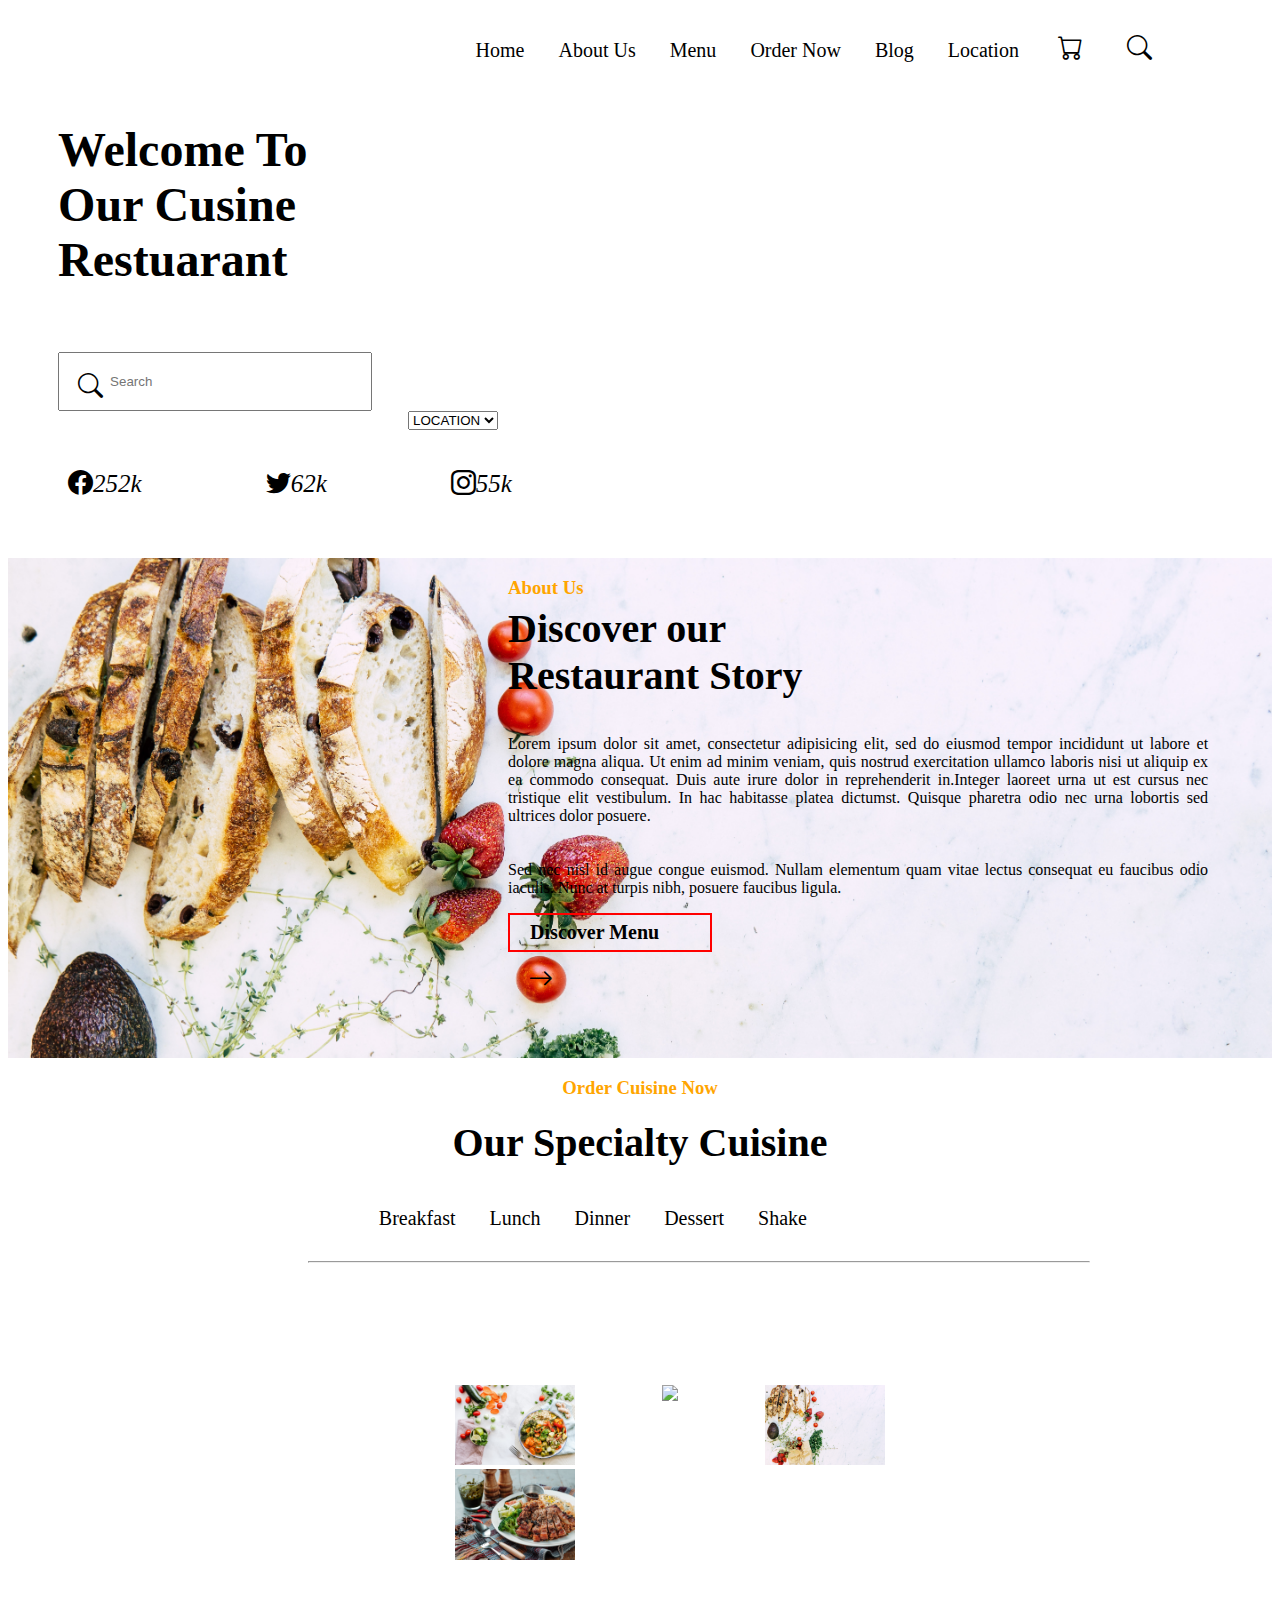
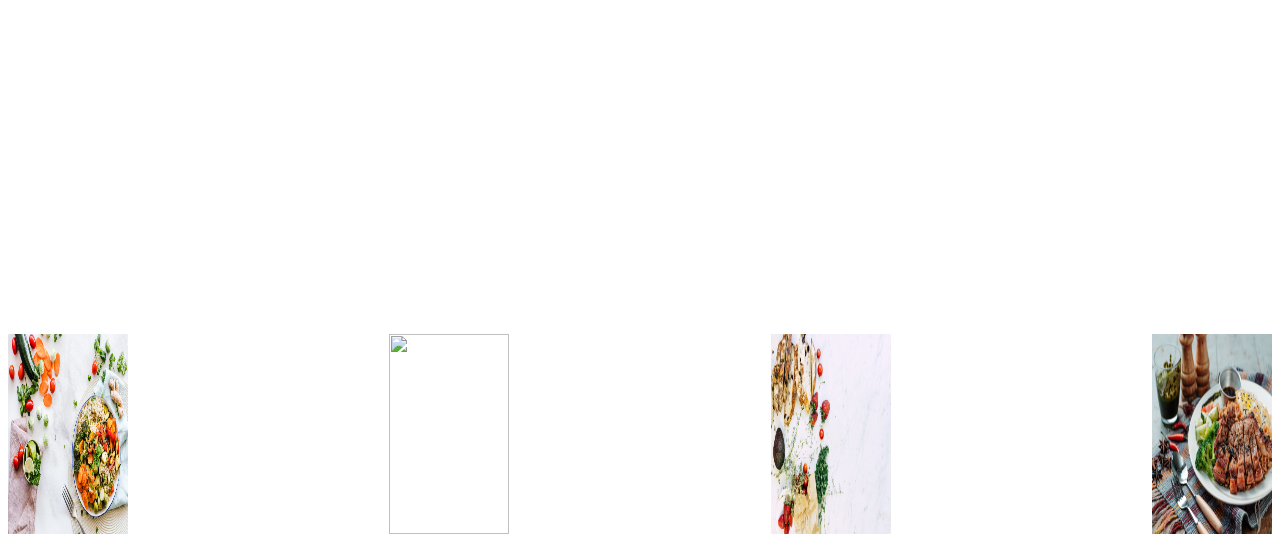
==== index.html @ d358e1a0 "this is my first commit" ====
<!DOCTYPE html>
<html lang="en">
  <head>
    <meta charset="UTF-8" />
    <meta http-equiv="X-UA-Compatible" content="IE=edge" />
    <meta name="viewport" content="width=device-width, initial-scale=1.0" />
    <title>Restaurant</title>
    <link rel="stylesheet" href="style.css" />
    <link rel="stylesheet"
    href=https://cdn.jsdelivr.net/npm/bootstrap-icons@1.8.0/font/bootstrap-icons.css>
  </head>
  <body>
    <div class="container">
      <div class="nav">
        <ul>
          <li><a href="Home">Home</a></li>
          <li><a href="About Us">About Us</a></li>
          <li><a href="Menu">Menu</a></li>
          <li><a href="Order Now">Order Now</a></li>
          <li><a href="Blog">Blog</a></li>
          <li><a href="Location">Location</a></li>
          <i class="bi bi-cart"></i>
          <i class="bi bi-search"></i>
        </ul>
      </div>
      <div class="header">
        <h4>Welcome To Our Cusine Restuarant</h4>
      </div>
      <div class="section1">
        <div class="try">
          <i class="bi bi-search"></i>
        </div>
        <input type="text" placeholder="Search" size="30" />
      </div>
      <div class="dropdown">
        <select>
          <option value="LOCATION">LOCATION</option>
        </select>
      </div>
      <div class="icons">
        <i class="bi bi-facebook">252k</i>
        <i class="bi bi-twitter">62k</i>
        <i class="bi bi-instagram">55k</i>
      </div>
    </div>
    <div class="section2">
      <div class="section3">
        <h3 class="first">About Us</h3>
        <h5>Discover our Restaurant Story</h5>
        <p>
          Lorem ipsum dolor sit amet, consectetur adipisicing elit, sed do
          eiusmod tempor incididunt ut labore et dolore magna aliqua. Ut enim ad
          minim veniam, quis nostrud exercitation ullamco laboris nisi ut
          aliquip ex ea commodo consequat. Duis aute irure dolor in
          reprehenderit in.Integer laoreet urna ut est cursus nec tristique elit
          vestibulum. In hac habitasse platea dictumst. Quisque pharetra odio
          nec urna lobortis sed ultrices dolor posuere.
        </p>
        <p>
          Sed nec nisl id augue congue euismod. Nullam elementum quam vitae
          lectus consequat eu faucibus odio iaculis. Nunc at turpis nibh,
          posuere faucibus ligula.
        </p>
        <h1>Discover Menu</h1>
        <i class="bi bi-arrow-right"></i>
      </div>
    </div>
    <div class="section4">
      <h3 class="second">Order Cuisine Now</h3>
      <h6>Our Specialty Cuisine</h6>
      <div class="nav1">
        <ul>
          <li><a href="Breakfast">Breakfast</a></li>
          <li><a href="Lunch">Lunch</a></li>
          <li><a href="Dinner">Dinner</a></li>
          <li><a href="Dessert">Dessert</a></li>
          <li><a href="Shake">Shake</a></li>
        </ul>
        <hr />
      </div>
      <div class="images">
        <div class="img1">
          <img src="img1.jpg" height="auto" width="120px" />
        </div>
        <div class="img2">
          <img src="img3.jpg" height="auto" width="120px" />
        </div>
        <div class="img3">
          <img src="img2.jpg" height="auto" width="120px" />
        </div>
        <div class="img4">
          <img src="img4.jpg" height="auto" width="120px" />
        </div>
      </div>
      <div class="images1">
        <div class="img1">
          <img src="img1.jpg" height="200px" width="120px" />
        </div>
        <div class="img2">
          <img src="img3.jpg" height="200px" width="120px" />
        </div>
        <div class="img3">
          <img src="img2.jpg" height="200px" width="120px" />
        </div>
        <div class="img4">
          <img src="img4.jpg" height="200px" width="120px" />
        </div>
      </div>
    </div>
  </body>
</html>
---- style.css ----
/* sty */
.container {
  background-image: url("img5.jpg");
  background-repeat: no-repeat;
  background-size: cover;
  padding: 0.1px 0.1px;
  height: 550px;
}
a {
  color: black;
  text-decoration: none;
}
li {
  list-style-type: none;
  display: inline-block;
  padding: 15px;
  font-size: 20px;
}
ul {
  float: right;
  padding-right: 100px;
}
h4 {
  padding: 50px;
  font-size: 48px;
  width: 250px;
  padding-bottom: 1px;
}
input[type="text"] {
  margin-left: 50px;
  padding: 10px;
}
.section2 {
  background-image: url("img2.jpg");
  background-repeat: no-repeat;
  background-size: cover;
  padding: 0.1px 0.1px;
  height: 500px;
}
.first {
  color: orange;
  margin-bottom: 5px;
}
h5 {
  font-size: 40px;
  width: 300px;
  padding-top: 1px;
  margin-top: 1px;
  margin-bottom: 10px;
}
hr {
  width: 780px;
  text-align: right;
  margin-left: 300px;
}
p {
  text-align: justify;
  padding-top: 20px;
}
h1 {
  font-size: 20px;
  border: 2px solid red;
  width: 150px;
  padding: 6px;
  padding-left: 20px;
  padding-right: 30px;
}
.section3 {
  width: 700px;
  padding-left: 500px;
}
.second {
  color: orange;
}
.section4 {
  text-align: center;
}
i {
  padding: 20px;
  font-size: 25px;
}
.section1 {
  position: relative;
}
input[type="text"] {
  padding-left: 50px;
  width: 250px;
  height: 35px;
}
.icons {
  padding-top: 40px;
}
.icons > i {
  padding: 60px;
}
.dropdown {
  padding-left: 400px;
}
h6 {
  font-size: 40px;
  padding-top: 1px;
  margin-top: 1px;
  margin-bottom: 10px;
}
.check {
  text-align: center;
}
.try {
  position: absolute;
  bottom: 10px;
  left: 50px;
}
.images {
  display: grid;
  grid-template-columns: repeat(3, 1fr);
  padding: 370px;
  padding-top: 2px;
  margin-top: 120px;
  margin-left: 60px;
  margin-bottom: 0;
}
.images1 {
  display: flex;
  justify-content: space-between;
}
.nav1 {
  padding-right: 350px;
}
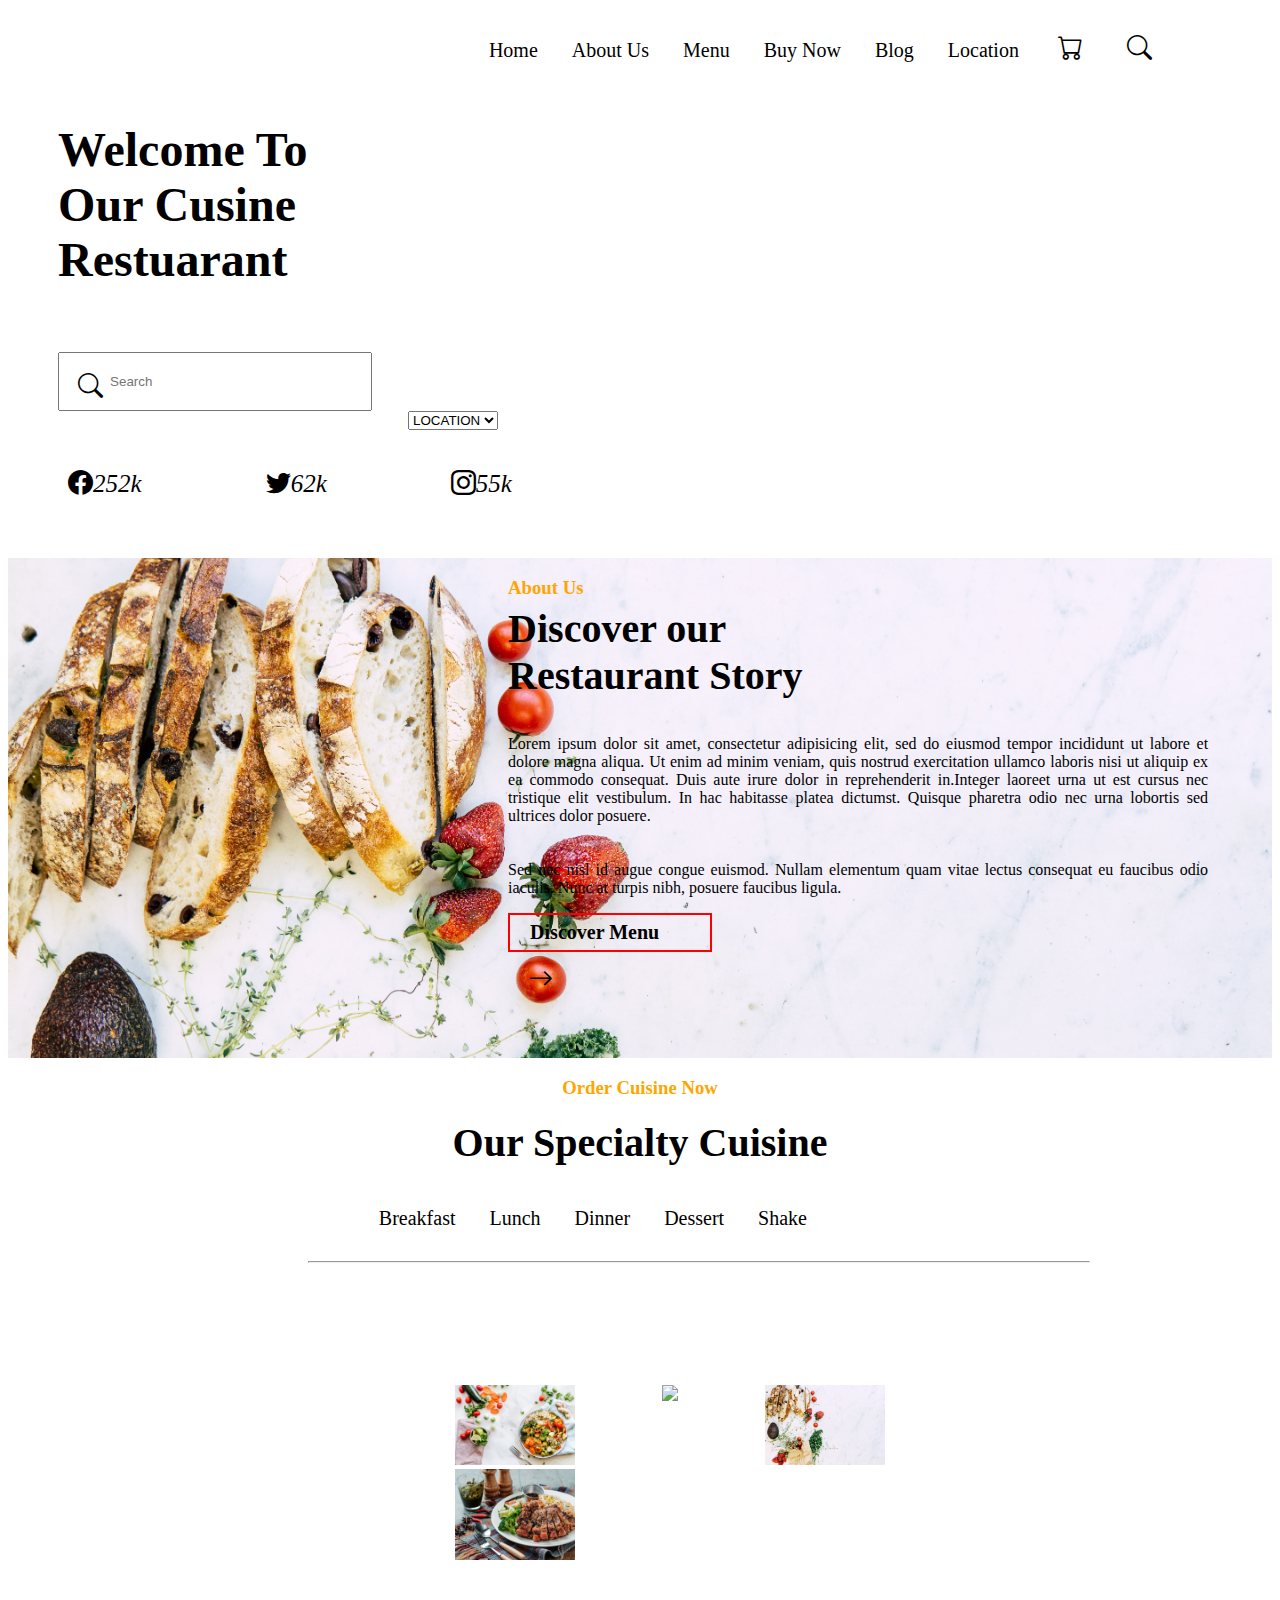
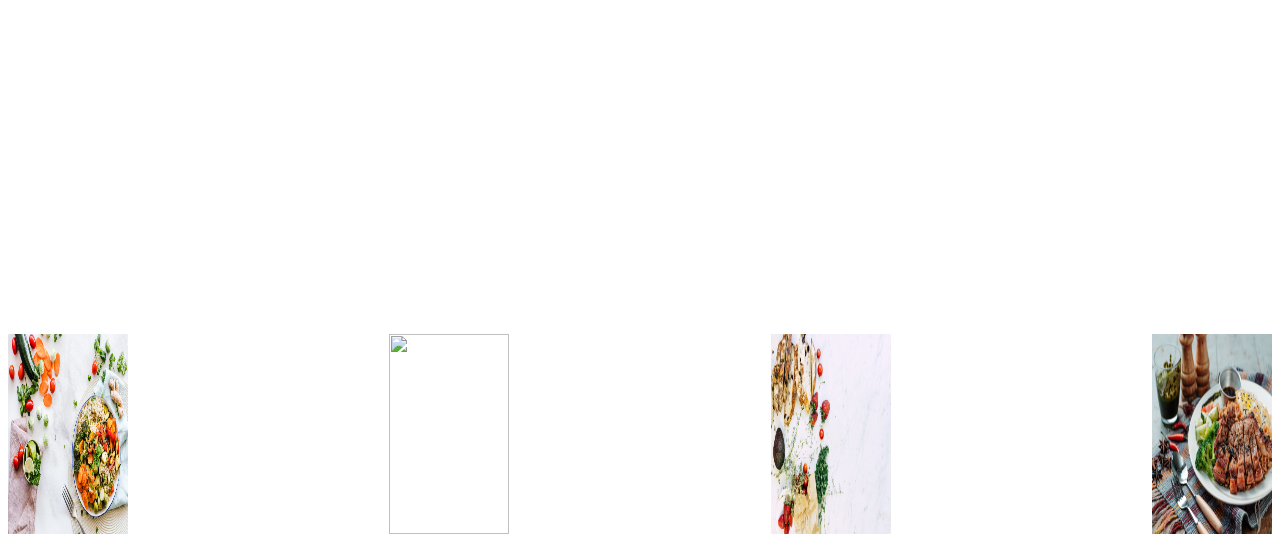
==== commit 227d2fcc: "changed order to buy" ====
--- a/index.html
+++ b/index.html
@@ -16,7 +16,7 @@
           <li><a href="Home">Home</a></li>
           <li><a href="About Us">About Us</a></li>
           <li><a href="Menu">Menu</a></li>
-          <li><a href="Order Now">Order Now</a></li>
+          <li><a href="Order Now">Buy Now</a></li>
           <li><a href="Blog">Blog</a></li>
           <li><a href="Location">Location</a></li>
           <i class="bi bi-cart"></i>
